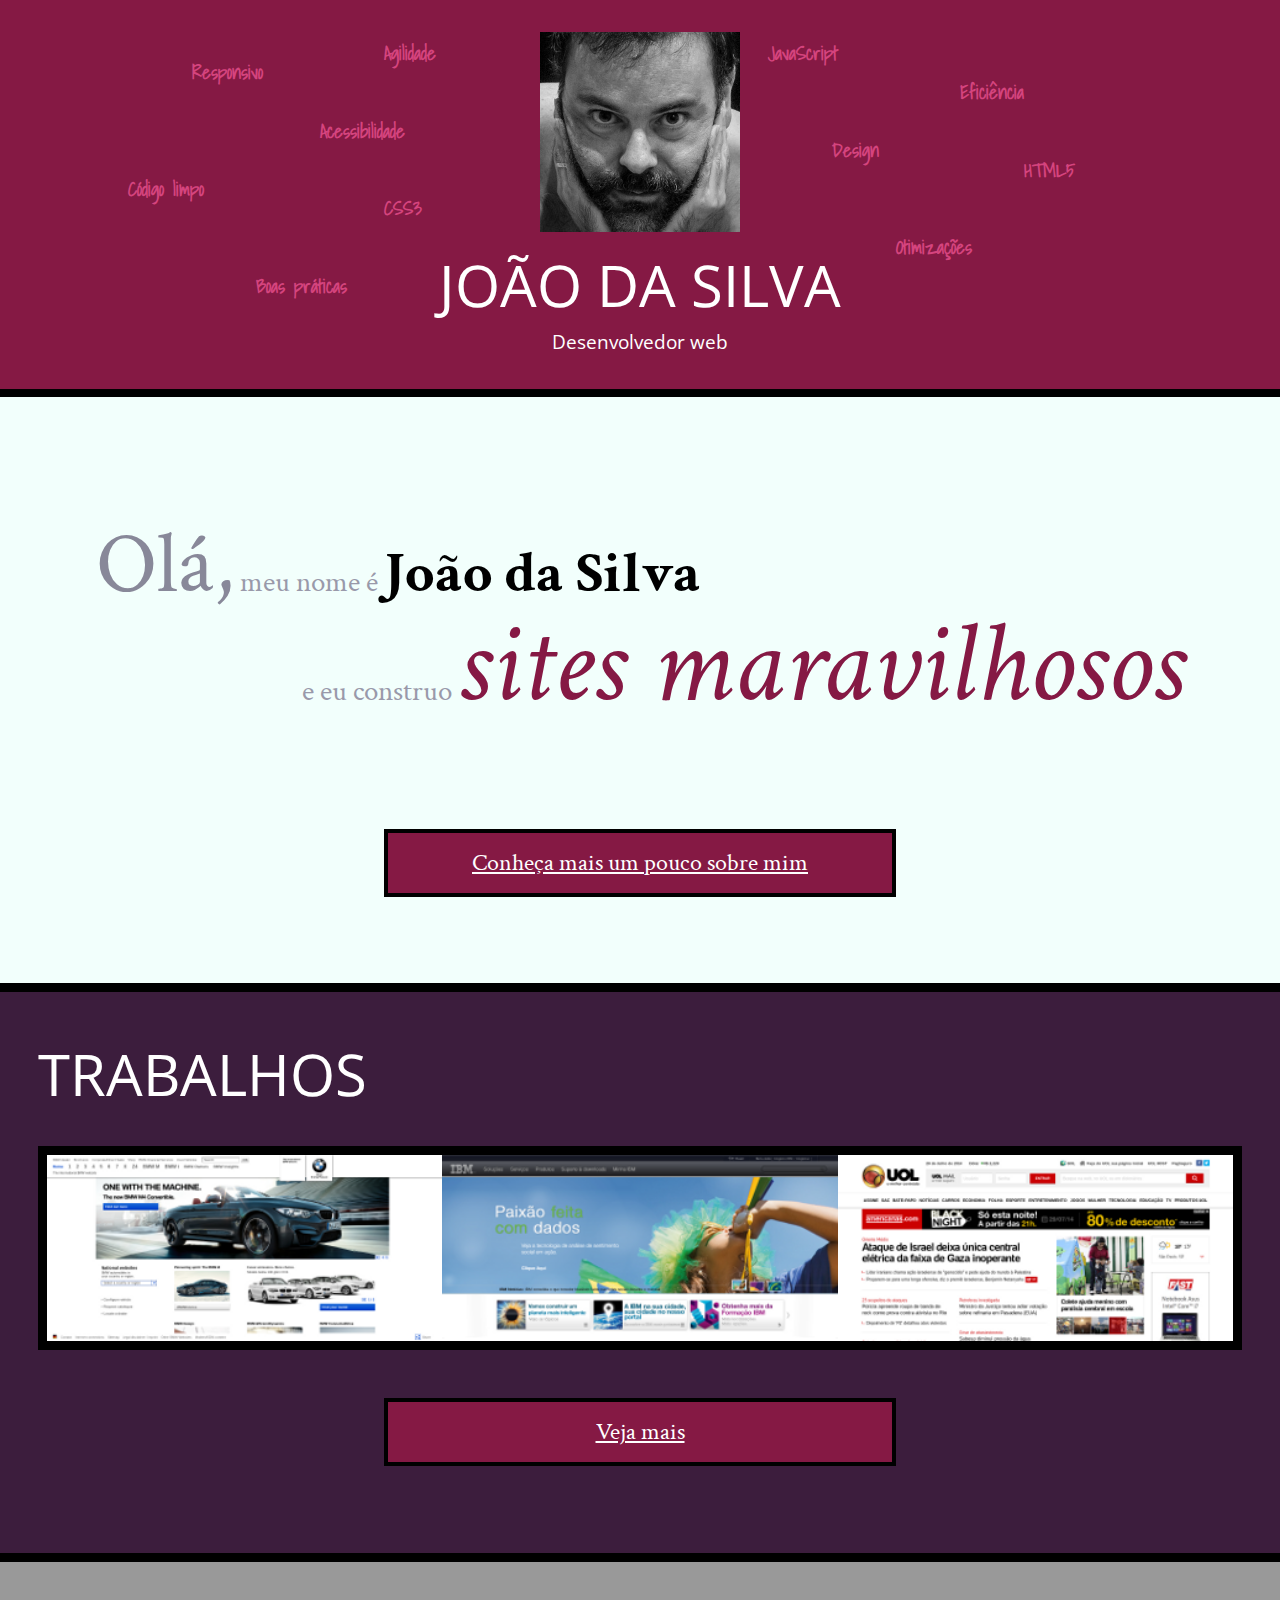
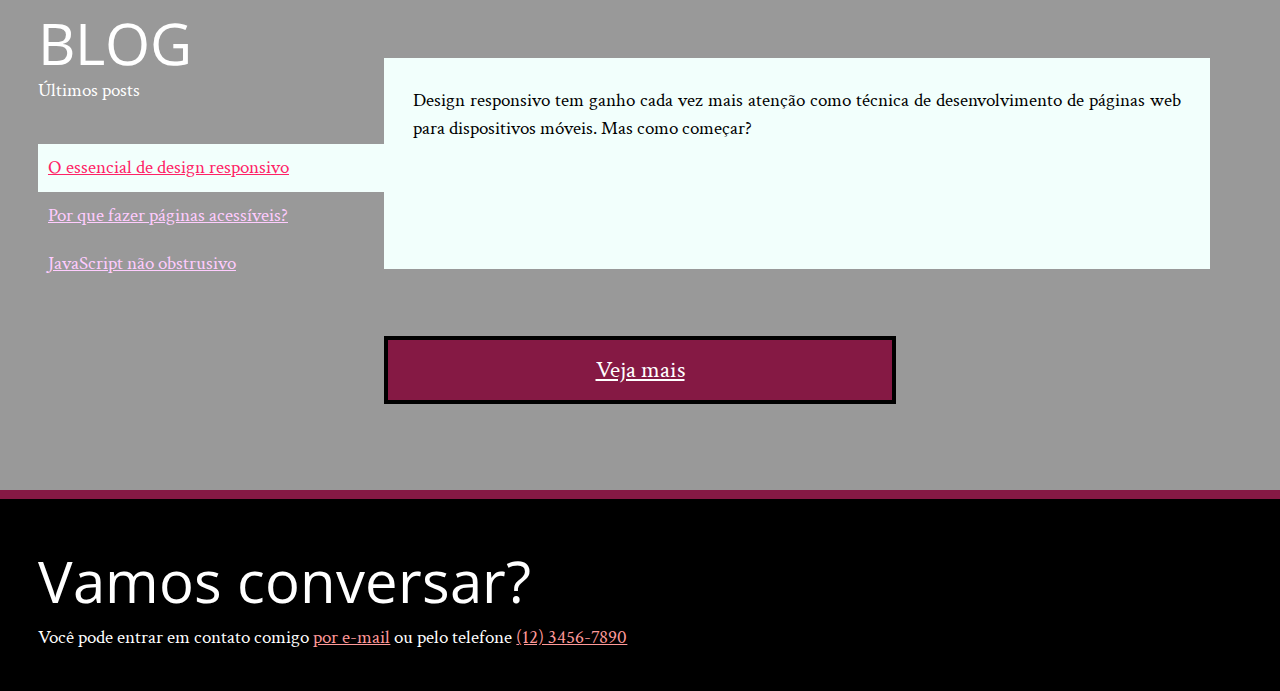
==== index.html @ e3932dba "Curso 2 - Aulas 1 e 2" ====
<!DOCTYPE html>
<html lang="pt">
<head>
    <meta charset="UTF-8">
    <title>João da Silva - Desenvolvedor Web</title>
    <link rel="shortcut icon" href="imagens/favicon.png">
    <link rel="stylesheet" href="css/reset.css">
    <link rel="stylesheet" href="css/site.css">
    <link rel="stylesheet" href="css/index.css">
    <link rel="stylesheet" href="http://fonts.googleapis.com/css?family=Crimson+Text:400,400italic,600">
    <link rel="stylesheet" href="http://fonts.googleapis.com/css?family=Open+Sans+Condensed:700">
    <link rel="stylesheet" href="http://fonts.googleapis.com/css?family=Shadows+Into+Light">
</head>
<body>
    <header class="titulo-principal">
        <img class="foto-home" src="imagens/eu.jpg" alt="Foto de João da Silva">
        <h1>João da Silva</h1>
        <p class="subtitulo-principal">Desenvolvedor web</p>
        <ul>
            <li class="palavra-home eficiencia">Eficiência</li>
            <li class="palavra-home boas-praticas">Boas práticas</li>
            <li class="palavra-home codigo-limpo">Código limpo</li>
            <li class="palavra-home css3">CSS3</li>
            <li class="palavra-home html5">HTML5</li>
            <li class="palavra-home javascript">JavaScript</li>
            <li class="palavra-home acessibilidade">Acessibilidade</li>
            <li class="palavra-home responsivo">Responsivo</li>
            <li class="palavra-home otimizacoes">Otimizações</li>
            <li class="palavra-home agilidade">Agilidade</li>
            <li class="palavra-home design">Design</li>
        </ul>
    </header>
    <main>
        <section class="secao-inicio saudacao">
            <p class="saudacao"><span class="saudacao-inicio">Olá,</span> meu nome é <strong>João da Silva</strong> <span class="saudacao-ultima-linha">e eu construo <em>sites maravilhosos</em></span></p>
            <a class="botao-index" href="bio.html">Conheça mais um pouco sobre mim</a>
        </section>
        <section class="secao-inicio trabalhos">
            <h2>Trabalhos</h2>
            <ul>
                <li><img src="imagens/bmw.png" alt="Site da BMW"></li>
                <li><img src="imagens/ibm.png" alt="Site da IBM"></li>
                <li><img src="imagens/uol.png" alt="Site da UOL"></li>
            </ul>
            <a class="botao-index" href="portfolio.html">Veja mais</a>
        </section>
        <section class="secao-inicio blog">
            <h2>Blog</h2>
            <small>Últimos posts</small>
            <ol>
                <li class="mais-recente">
                    <a href="blog.html">O essencial de design responsivo</a>
                    <p class="inicio-post">
                        Design responsivo tem ganho cada vez mais atenção como técnica de desenvolvimento de páginas web para dispositivos móveis. Mas como começar?
                    </p>
                </li>
                <li>
                    <a href="blog.html">Por que fazer páginas acessíveis?</a>
                    <p class="inicio-post">
                        Design responsivo tem ganho cada vez mais atenção como técnica de desenvolvimento de páginas web para dispositivos móveis. Mas como começar?
                    </p>
                </li>
                <li>
                    <a href="blog.html">JavaScript não obstrusivo</a>
                    <p class="inicio-post">
                        Design responsivo tem ganho cada vez mais atenção como técnica de desenvolvimento de páginas web para dispositivos móveis. Mas como começar?
                    </p>
                </li>
            </ol>
            <a class="botao-index" href="blog.html">Veja mais</a>
        </section>
    </main>
    <footer>
        <h2>Vamos conversar?</h2>
        <p>Você pode entrar em contato comigo <a href="contato.html">por e-mail</a> ou pelo telefone <a href="tel:+551234567890">(12) 3456-7890</a></p>
    </footer>
</body>
</html>
---- css/site.css ----
body {
    font-family: "Crimson Text", "Times New Roman", serif;
    background-color: #F2FFFC;
    font-size: 120%;
    line-height: 1.5;
}

h1,
h2,
.subtitulo-principal {
    font-family: "Open Sans Condensed", "Arial", sans-serif;
}

h1 {
    text-transform: uppercase; /*Se colocarmos no html o nome maiúsculo os buscadores entendem como sigla*/
    font-size: 3em;
}

.titulo-principal {
    text-align: center;
    background-color: #851944;
    color: #FFF;
    padding: 2rem;
    border-bottom: .5rem solid #000;
}

.subtitulo-texto {
    font-size: 1.5em;
    clear: both;
}

main a {
    color: #851944;
}

main p {
    text-align: justify;
    margin: 1em 0;
}

.navegacao-site {
    text-align: center;
    background-color: #3C1D3D;
    color: #F2FFFC;
    padding: 1em;
}

.navegacao-site a {
    color: inherit;
    font-family: "Open Sans Condensed", "Arial", sans-serif;
    text-transform: lowercase;
}

.navegacao-site h1 {
    font-size: 1.5em;
    margin-bottom: 1em;
}

.rodape-pagina {
    background-color: #000;
    color: #F2FFFC;
    padding: 1em;
    clear: both;
    position: fixed;
    bottom: 0;
    left: 0;
    width: 100%;
    box-sizing: border-box;
}

.container {
    width: 80ch;
    margin-left: auto;
    margin-right: auto;
    /*margin: auto - tbm poderia ser usado*/
    padding: 1.5em 0;
}

strong {
    font-weight: bold;
}

em {
    font-style: italic;
}

.icones-redes-sociais li {
    display: inline-block;
}

.icones-redes-sociais a {
    width: 40px;
    height: 40px;
    display: block;
    text-indent: -99999px;
}

.github {
    background-image: url(../imagens/github.png); 
    /*Image replacement - imagens secundárias que não devem ser indexadas pelos buscadores não precisam estar no html*/
}

.twitter {
    background-image: url(../imagens/twitter.png);
}

.linkedin {
    background-image: url(../imagens/linkedin.png);
}

main {
    width: 80%;
    float: left;
    padding-bottom: 4em;
}

.minha-foto,
.navegacao-site {
    border-left: .5em solid black;
    border-bottom: .5em solid black;
    box-sizing: border-box;
}

.navegacao-site {
    width: 20%;
    float: right;
    position: relative;
    top: 300px;
    /*Quando usamos a declaração position: relative, as propriedades top, left, bottom e right 
    fazem com que o elemento se desloque com relação à sua posição original, tanto quanto desejarmos. */
}

.minha-foto {
    position: absolute;
    top: 0;
    right: 0;
    height: 300px;
}

div.teste {
    border-top: 30px solid transparent;
    border-bottom: 30px solid transparent;
    border-left: 30px solid red;
    border-right: 30px solid red;
    width: 0;
}

/*
Unidades de medida

em - tem como base o tamanho da font do elemento a que está relacionada.
ex:

p {
    font-size: 20px;
    margin: 1em;
} //1em = 20px

rem - O tamanho de fonte do elemento html ou, se não houver tamanho de fonte definido neste elemento, 
o tamanho de fonte padrão do navegador.

ex:

html {
    font-size: 25px;
}

p {
    margin: 1rem;
} //Logo, todos os parágrafos nesse exemplo terão 25 pixels de margem.

//É interessante usarmos em quando queremos que a mudança de tamanho se propague pela página

*/
---- css/index.css ----
.foto-home {
    height: 200px;
}
.saudacao p {
    font-size: 1.5em;
    color: #99A;
    line-height: 1;
    padding: 2em;
}
.saudacao-inicio {
    font-size: 3em;
    color: #889;
}
.saudacao-ultima-linha {
    text-align: right;
    display: block;
}
.saudacao strong {
    font-size: 2em;
    color: #000;
}
.saudacao em {
    color: #851944;
    font-size: 4em;
}
.botao-index {
    font-size: 1.25em;
    background-color: #851944;
    color: #FFF;
    padding: .5em;
    border: .2em solid black;
    width: 40ch;
    margin: 2em auto;
    display: block;
    text-align: center;
}
.secao-inicio {
    padding: 2em;
}
.secao-inicio h2 {
    font-size: 3em;
    text-transform: uppercase;
    margin-bottom: .5em;
}
.trabalhos {
    background-color: #3C1D3D;
    border-top: .5em solid #000;
    border-bottom: .5em solid #000;
}
.trabalhos h2 {
    color: #FFF;
}
.trabalhos ul {
    overflow: hidden;
    border: .5em solid black;
}
.trabalhos li {
    float: left;
    width: 33.333%;
}
.trabalhos img {
    width: 100%;
    display: block;
}
.blog {
    background-color: #999;
    color: #FFF;
    border-bottom: .5em solid #851944;
    position: relative;
}
.blog small {
    position: relative;
    top: -2em;
}
.blog li a {
    color: #FCF;
    padding: .5em;
    display: block;
}
footer {
    background-color: #000;
    color: #FFF;
    padding: 2em;
}
footer h2 {
    font-size: 3em;
}
footer a {
    color: #F99;
}
main {
    width: 100%;
    padding-bottom: 0;
    float: none;
}

.palavra-home {
    position: absolute;
    font-family: "Shadows Into Light", cursive;
    font-weight: bold;
    color: #D5447E;

}

.eficiencia {
    top: 20%;
    left: 75%;
}

.boas-praticas {
    top: 70%;
    left: 20%;
}

.codigo-limpo {
    top: 45%;
    left: 10%;
}

.css3 {
    top: 50%;
    left: 30%;
}

.html5 {
    top: 40%;
    left: 80%;
}

.javascript {
    top: 10%;
    left: 60%;
}

.acessibilidade {
    top: 30%;
    left: 25%;
}

.responsivo {
    top: 15%;
    left: 15%;
}

.otimizacoes {
    top: 60%;
    left: 70%;
}

.agilidade {
    top: 10%;
    left: 30%;
}

.design {
    top: 35%;
    left: 65%;
}

header {
    position: relative; /*Não altera o posicionamento e faz com que a lista de palavras tome o header como base para o posicionamento absoluto*/
}

.blog .inicio-post {
    position: absolute;
    top: 4em;
    left: 30%;
    width: 60%;
    height: 8em;
    background-color: #F2FFFC;
    color: #000;
    padding: 1.5em;    
}

.blog .mais-recente {
    background-color: #F2FFFC;
}

.blog .mais-recente a {
    color: #F26;
}

.blog li {
    width: 30%;
}
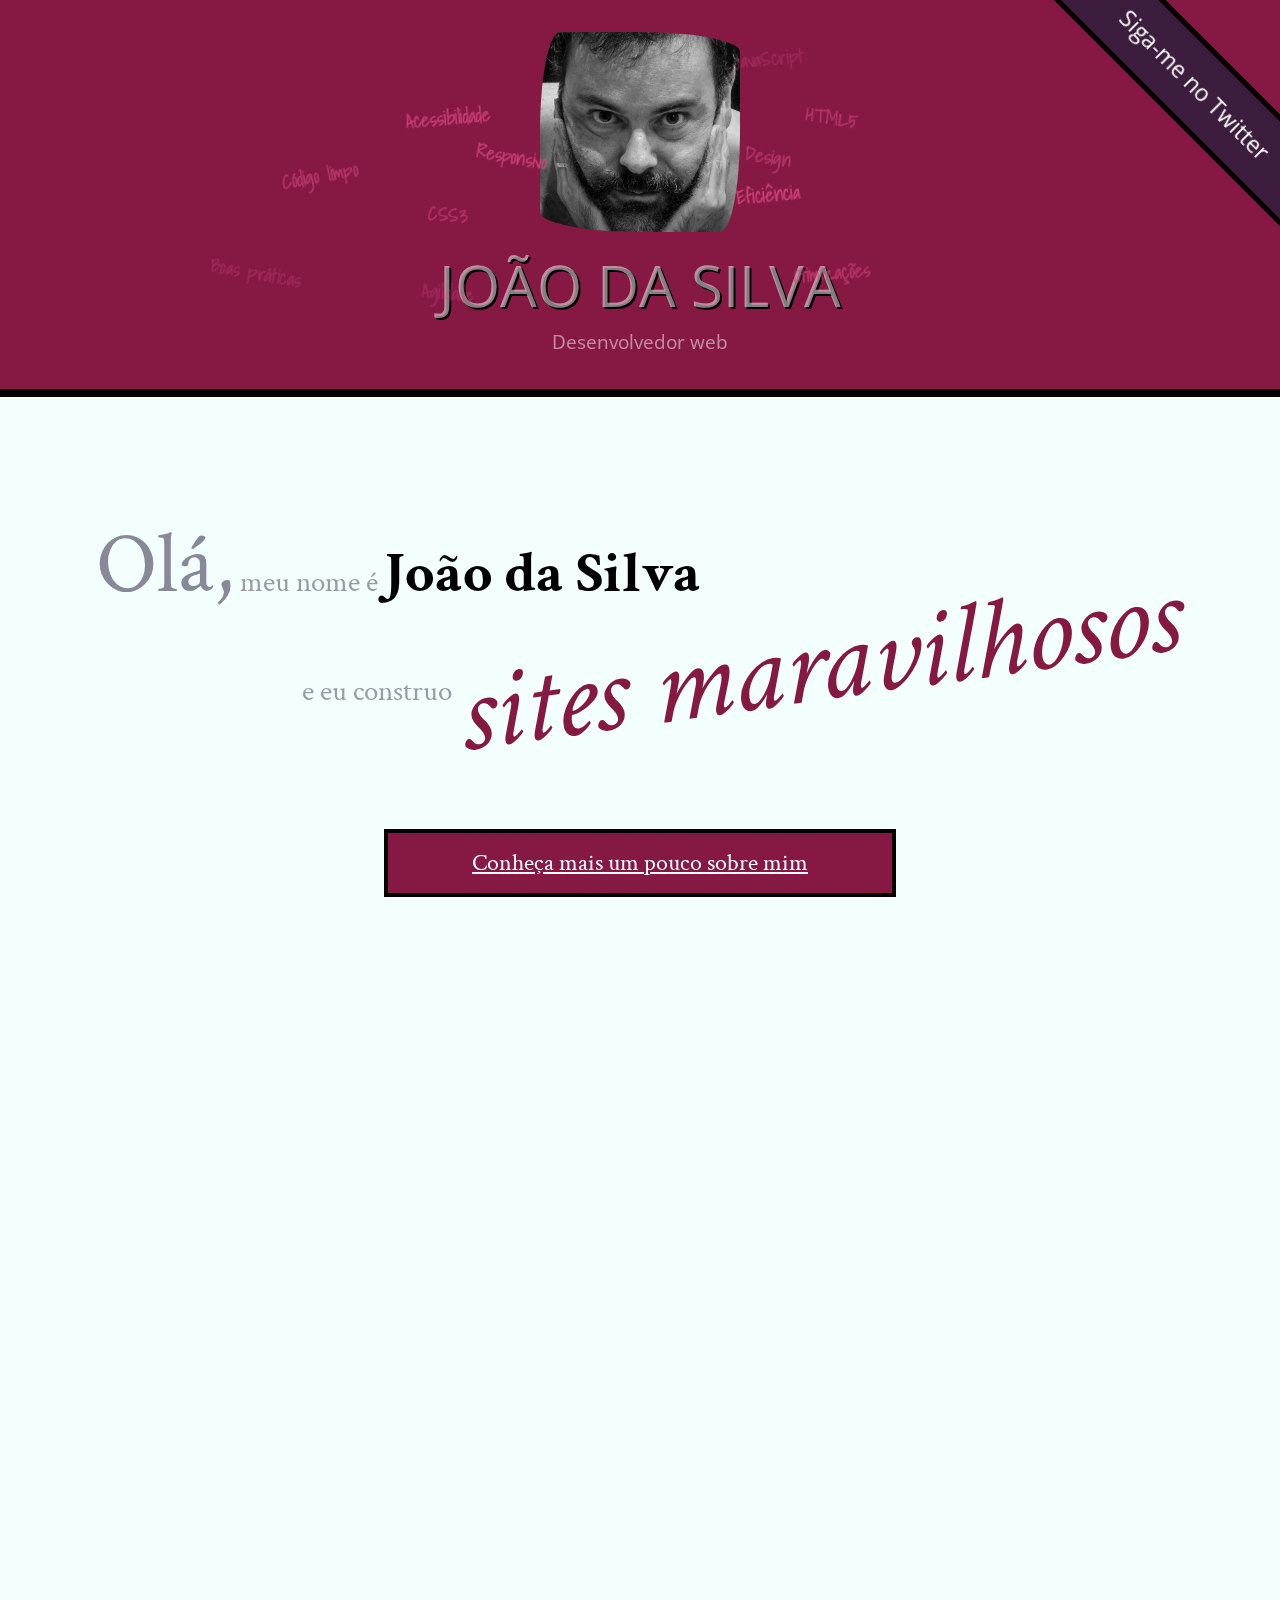
==== commit e768851a: "Até aula 5 - Sombras e Opacidade" ====
--- a/index.html
+++ b/index.html
@@ -16,7 +16,7 @@
         <img class="foto-home" src="imagens/eu.jpg" alt="Foto de João da Silva">
         <h1>João da Silva</h1>
         <p class="subtitulo-principal">Desenvolvedor web</p>
-        <ul>
+        <ul class="palavras-home">
             <li class="palavra-home eficiencia">Eficiência</li>
             <li class="palavra-home boas-praticas">Boas práticas</li>
             <li class="palavra-home codigo-limpo">Código limpo</li>
@@ -28,7 +28,8 @@
             <li class="palavra-home otimizacoes">Otimizações</li>
             <li class="palavra-home agilidade">Agilidade</li>
             <li class="palavra-home design">Design</li>
-        </ul>
+        </ul>        
+        <a href="#" class="banner-twitter">Siga-me no Twitter</a>        
     </header>
     <main>
         <section class="secao-inicio saudacao">
--- a/css/site.css
+++ b/css/site.css
@@ -14,12 +14,13 @@
 h1 {
     text-transform: uppercase; /*Se colocarmos no html o nome maiúsculo os buscadores entendem como sigla*/
     font-size: 3em;
+    text-shadow: 2px 2px #000;
 }
 
 .titulo-principal {
     text-align: center;
     background-color: #851944;
-    color: #FFF;
+    color: rgba(255, 255, 255, .5);
     padding: 2rem;
     border-bottom: .5rem solid #000;
 }
@@ -57,7 +58,7 @@
 }
 
 .rodape-pagina {
-    background-color: #000;
+    background-color: rgba(0, 0, 0, 0.8);
     color: #F2FFFC;
     padding: 1em;
     clear: both;
--- a/css/index.css
+++ b/css/index.css
@@ -1,5 +1,20 @@
+html {
+    width: 100%;
+    height: 100%;
+    overflow-x: hidden;
+}
+
+body {
+    width: 100%;
+    height: 100%;
+    overflow-x: hidden; /*tirar barra de rolagem horizontal criada por causa do deslocamento do link do twitter*/
+    perspective: 6px;
+    perspective-origin: 50% 160px
+}
+
 .foto-home {
     height: 200px;
+    border-radius: 10% 50% / 50% 10%;
 }
 .saudacao p {
     font-size: 1.5em;
@@ -22,6 +37,8 @@
 .saudacao em {
     color: #851944;
     font-size: 4em;
+    display: inline-block;
+    transform: rotate(-8deg) skew(-8deg);
 }
 .botao-index {
     font-size: 1.25em;
@@ -41,6 +58,7 @@
     font-size: 3em;
     text-transform: uppercase;
     margin-bottom: .5em;
+    text-shadow: 2px 2px #000;
 }
 .trabalhos {
     background-color: #3C1D3D;
@@ -94,67 +112,100 @@
     float: none;
 }
 
+.palavras-home {    
+    position: absolute;
+    top: 0;
+    left: 0;
+    width: 100%;
+    height: 100%;
+}
+
+.palavras-home li {
+    font-size: 400%;
+}
+
 .palavra-home {
     position: absolute;
     font-family: "Shadows Into Light", cursive;
     font-weight: bold;
-    color: #D5447E;
-
+    color: #D5447E;   
 }
 
 .eficiencia {
-    top: 20%;
-    left: 75%;
+    top: 50%;
+    left: 60%;
+    transform: translate(-50%, -50%) translateZ(4px) rotate(-5deg) scale(.25);
+    opacity: .9;
 }
 
 .boas-praticas {
     top: 70%;
     left: 20%;
+    transform: translate(-50%, -50%) translateZ(1px) rotate(10deg) scale(.25);
+    opacity: .3;
 }
 
 .codigo-limpo {
     top: 45%;
-    left: 10%;
+    left: 25%;
+    transform: translate(-50%, -50%) translateZ(2px) rotate(-10deg) scale(.25);
+    opacity: .6;
 }
 
 .css3 {
-    top: 50%;
-    left: 30%;
+    top: 55%;
+    left: 35%;
+    transform: translate(-50%, -50%) translateZ(2px) rotate(5deg) scale(.25);
+    opacity: .6;
 }
 
 .html5 {
-    top: 40%;
-    left: 80%;
+    top: 30%;
+    left: 65%;
+    transform: translate(-50%, -50%) translateZ(2px) rotate(10deg) scale(.25);
+    opacity: .6;
 }
 
 .javascript {
-    top: 10%;
+    top: 15%;
     left: 60%;
+    transform: translate(-50%, -50%) translateZ(1px) rotate(-5deg) scale(.25);
+    opacity: .3;
 }
 
 .acessibilidade {
     top: 30%;
-    left: 25%;
+    left: 35%;
+    transform: translate(-50%, -50%) translateZ(3px) rotate(-5deg) scale(.25);
+    opacity: .8;
 }
 
 .responsivo {
-    top: 15%;
-    left: 15%;
+    top: 40%;
+    left: 40%;
+    transform: translate(-50%, -50%) translateZ(3px) rotate(10deg) scale(.25);
+    opacity: .8;
 }
 
 .otimizacoes {
-    top: 60%;
-    left: 70%;
+    top: 70%;
+    left: 65%;
+    transform: translate(-50%, -50%) translateZ(2px) rotate(-5deg) scale(.25);
+    opacity: .6;
 }
 
 .agilidade {
-    top: 10%;
-    left: 30%;
+    top: 75%;
+    left: 35%;
+    transform: translate(-50%, -50%) translateZ(1px) rotate(5deg) scale(.25);
+    opacity: .3;
 }
 
 .design {
-    top: 35%;
-    left: 65%;
+    top: 40%;
+    left: 60%;
+    transform: translate(-50%, -50%) translateZ(2px) rotate(10deg) scale(.25);
+    opacity: .6;
 }
 
 header {
@@ -182,4 +233,26 @@
 
 .blog li {
     width: 30%;
-}+}
+
+.banner-twitter {
+    width: 14em;
+    line-height: 1;
+    padding: 1em 0;
+    box-sizing: border-box;
+
+    text-align: center;
+    text-decoration: none;
+    background-color: #3C1D3D;
+    color: white;
+    border: .25em solid black;
+
+    font-size: 1.2em;
+    font-family: "Open Sans Condensed", sans-serif;
+
+    position: absolute;
+    top: 0;
+    right: 0;
+    transform-origin: 0 0;
+    transform: translate(6.5754em, -2.4749em) rotate(45deg);
+}
